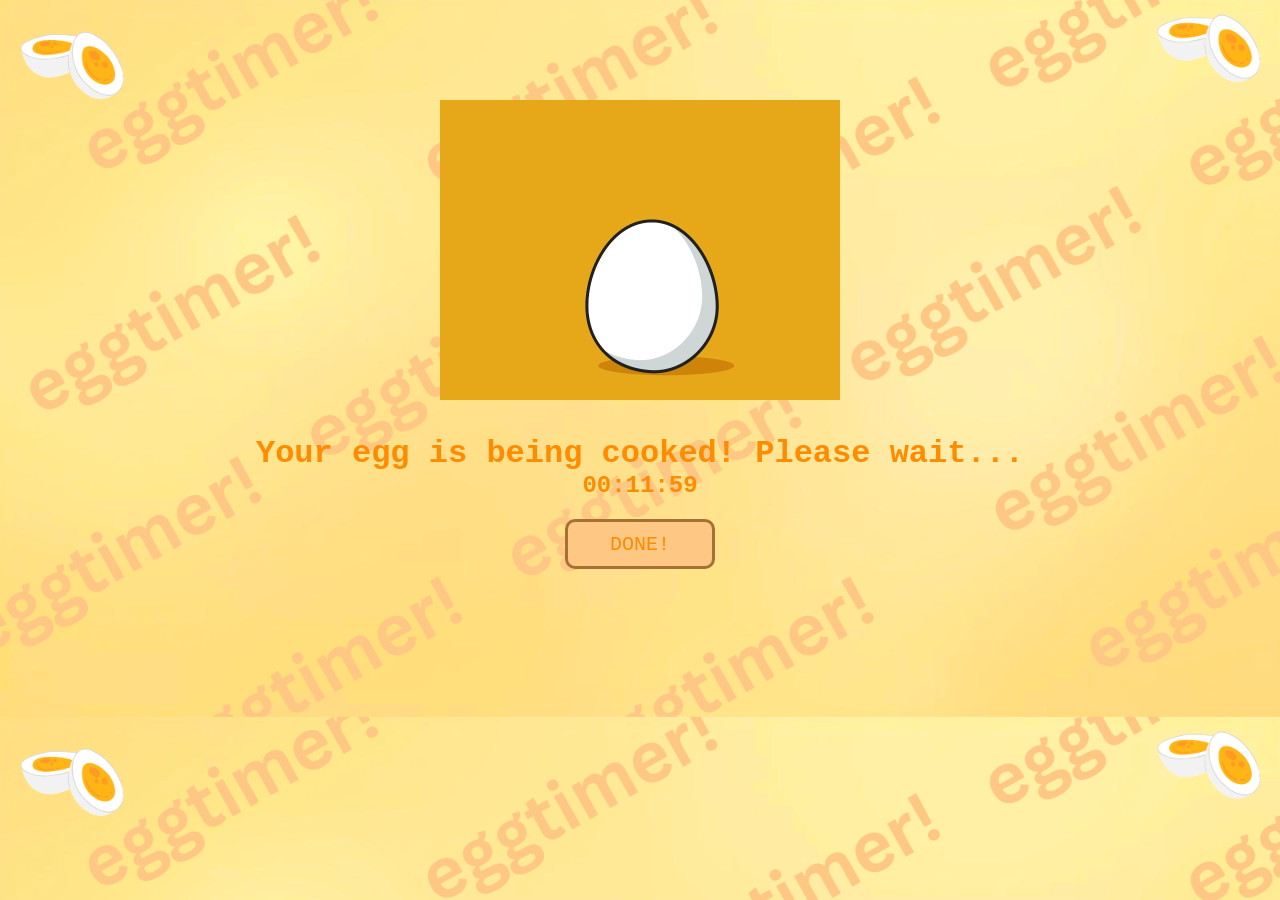
==== HTML/hard_boil.html @ 15a1cce9 "Initial Commit" ====
<!DOCTYPE html>
<html lang="en">
<head>
    <meta charset="UTF-8">
    <meta name="viewport" content="width=device-width, initial-scale=1.0">
    <title>Hard Boil</title>
    <link rel="stylesheet" href="../CSS/style4.css">
</head>
<body>
    <audio id="background music">
        <source src="../Components/lofi.mp3">
    </audio>
    <div class="waiting">
    <img src="../Components/Waiting.gif" alt="Loading..." class="loading-gif">
    </div>
    <h1>Your egg is being cooked! Please wait...</h1>
    <div class="timer-container">
        <h2 id="timer">00:12:00</h2>
        <audio id="alarmSound">
            <source src="../Components/ding.mp3">
        </audio>
    </div>
    <script src="../JS/script4.js"></script>
    <div class="completed">
        <a href="end_page.html">
            <button>DONE!</button>
        </a>
    </div>
</body>
</html>
---- CSS/style4.css ----
*{
    margin:0;
    padding:0;
    color: #ff8b00;
    font-family: 'Courier New', Courier, monospace
}

body{
    background-image: url('../Components/eggtimer!.png');
    background-size: cover;
    display: flex;
    flex-direction: column;
    align-items: center;
}

.loading-gif{
    height:300px;
    margin: 100px 0 30px 0;
}




button{
    height: 50px;
    width: 150px;
    margin: 20px 0 50px 0;
    font-size: 20px;
    text-decoration: none;
    background-color: #ffc784;
    border: 3px solid #a67233 ;
    border-radius: 10px;
    cursor: pointer;
}
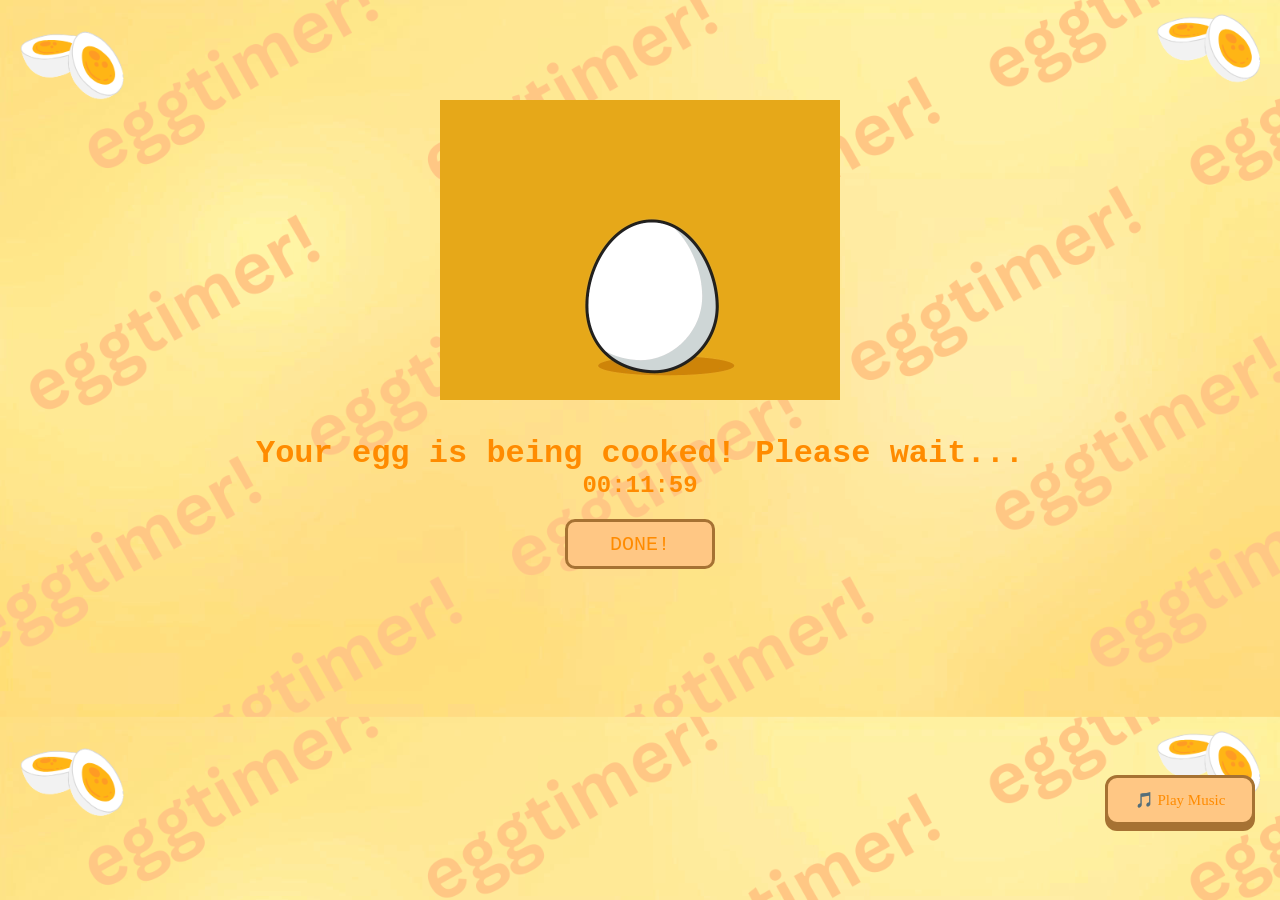
==== commit 344700be: "feat: added a soft lofi background audio via audio.js script" ====
--- a/HTML/hard_boil.html
+++ b/HTML/hard_boil.html
@@ -7,9 +7,6 @@
     <link rel="stylesheet" href="../CSS/style4.css">
 </head>
 <body>
-    <audio id="background music">
-        <source src="../Components/lofi.mp3">
-    </audio>
     <div class="waiting">
     <img src="../Components/Waiting.gif" alt="Loading..." class="loading-gif">
     </div>
@@ -26,5 +23,6 @@
             <button>DONE!</button>
         </a>
     </div>
+    <script src="../JS/audio.js"></script>
 </body>
 </html>
